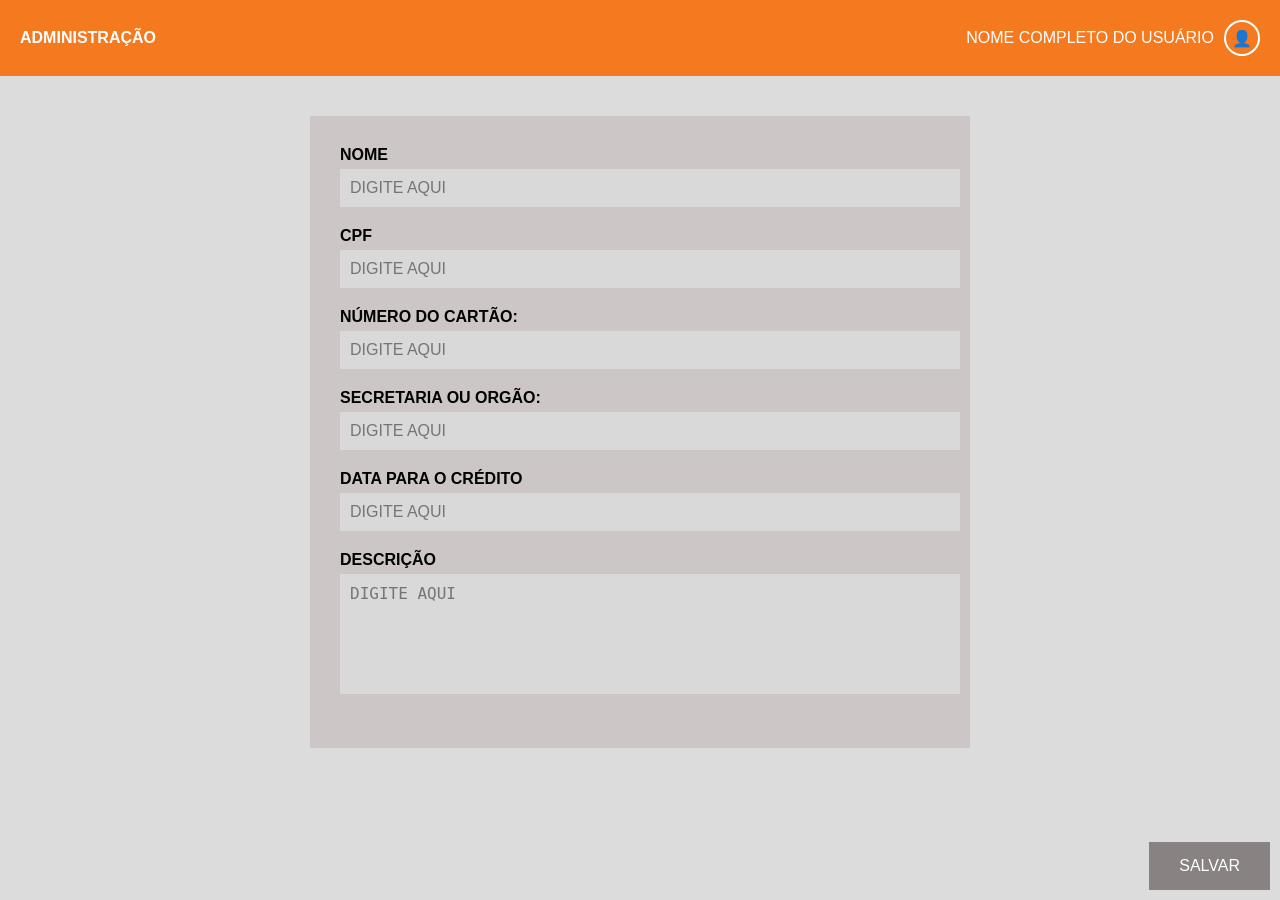
==== administracao.html @ 5edaece7 "Primeiro Commit As 4 telas principais e o funcionamento básico delas para demonstração inicial" ====
<!-- atualizado -->


<!DOCTYPE html>
<html lang="pt-br">
<head>
  <meta charset="UTF-8">
  <meta name="viewport" content="width=device-width, initial-scale=1.0">
  <title>Administração</title>
  <link rel="stylesheet" href="/frontend/css/administracao.css">
</head>
<body>
  <div class="header">
    <div><strong>ADMINISTRAÇÃO</strong></div>
    <div class="user">
      <span>NOME COMPLETO DO USUÁRIO</span>
      <div class="icon">👤</div>
    </div>
  </div>

  <div class="form-container">
    <div class="form-box">
      <div class="form-group">
        <label for="nome">NOME</label>
        <input type="text" id="nome" placeholder="DIGITE AQUI">
      </div>
      <div class="form-group">
        <label for="cpf">CPF</label>
        <input type="text" id="cpf" placeholder="DIGITE AQUI">
      </div>
      <div class="form-group">
        <label for="cartao">NÚMERO DO CARTÃO:</label>
        <input type="text" id="cartao" placeholder="DIGITE AQUI">
      </div>
      <div class="form-group">
        <label for="orgao1">SECRETARIA OU ORGÃO:</label>
        <input type="text" id="orgao1" placeholder="DIGITE AQUI">
      </div>
      <div class="form-group">
        <label for="data">DATA PARA O CRÉDITO</label>
        <input type="text" id="data" placeholder="DIGITE AQUI">
      </div>
      <div class="form-group">
        <label for="descricao">DESCRIÇÃO</label>
        <textarea id="descricao" class="descricao" placeholder="DIGITE AQUI"></textarea>
      </div>
    </div>
  </div>

  <button class="save-btn">SALVAR</button>
</body>
</html>
---- frontend/css/administracao.css ----
/* CSS de ADMNISTRAÇÂO */

body {
  font-family: Arial, sans-serif;
  margin: 0;
  background-color: #dcdcdc;
}

.header {
  background-color: #f4791f;
  color: white;
  display: flex;
  justify-content: space-between;
  align-items: center;
  padding: 20px;
}

.header .user {
  display: flex;
  align-items: center;
  gap: 10px;
}

.icon {
  width: 32px;
  height: 32px;
  border: 2px solid white;
  border-radius: 50%;
  display: flex;
  align-items: center;
  justify-content: center;
  font-weight: bold;
}

.form-container {
  display: flex;
  justify-content: center;
  margin-top: 40px;
}

.form-box {
  background-color: #ccc6c6;
  padding: 30px;
  width: 600px;
}

.form-group {
  margin-bottom: 20px;
}

label {
  display: block;
  font-weight: bold;
  margin-bottom: 5px;
}

input[type="text"] {
  width: 100%;
  padding: 10px;
  background-color: #d9d9d9;
  border: none;
  font-size: 16px;
  color: white;
}

.descricao {
  width: 100%;
  height: 100px;
  padding: 10px;
  background-color: #d9d9d9;
  border: none;
  font-size: 16px;
  color: white;
  resize: none; 
}


.save-btn {
  background-color: #888282;
  color: white;
  border: none;
  padding: 15px 30px;
  font-size: 16px;
  position: absolute;
  bottom: 10px;
  right: 10px;
  cursor: pointer;
}
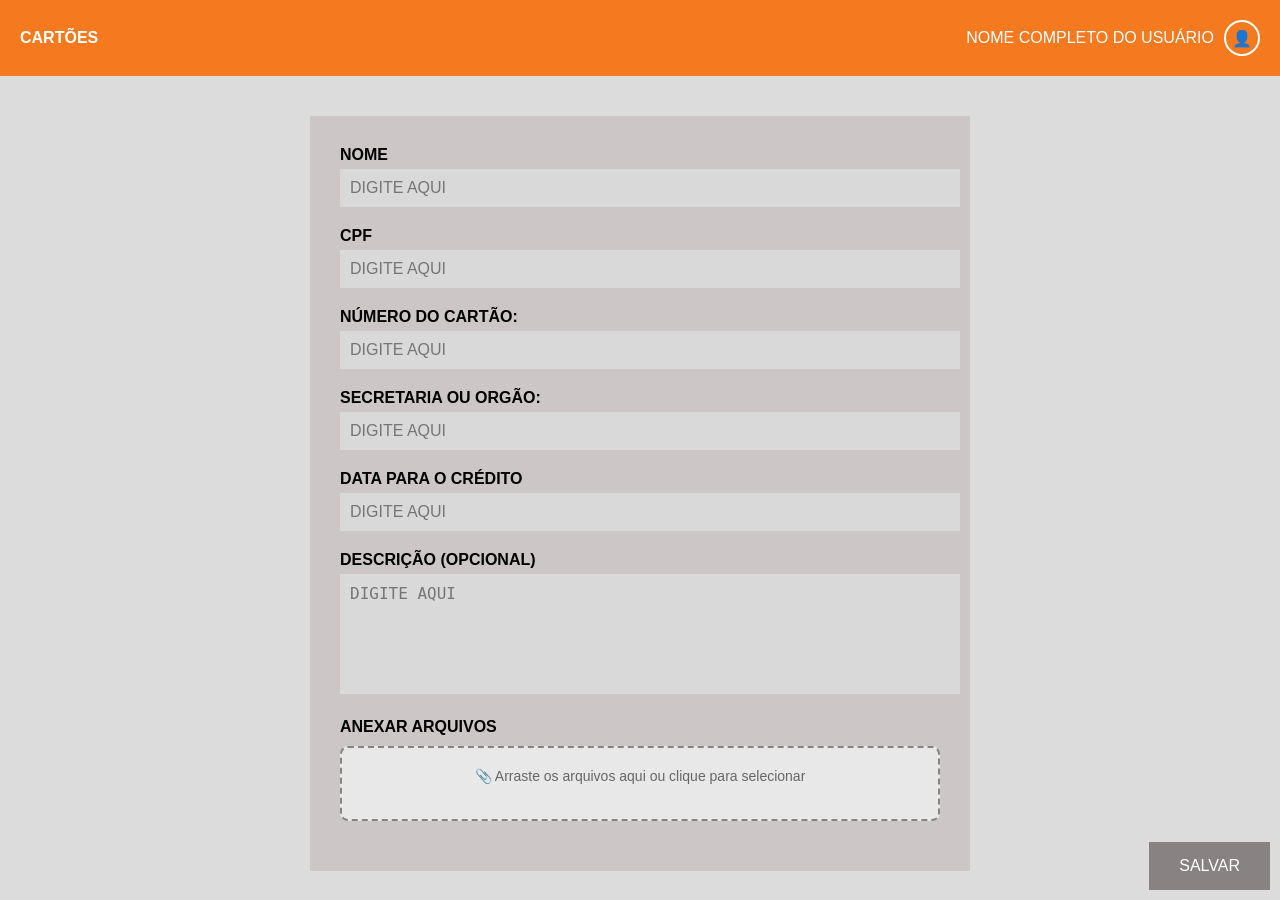
==== commit a8b0c951: "Sexta alteracao Algumas adições como uma tela de Auditoria, que irá registrar algumas ações de usuár" ====
--- a/administracao.html
+++ b/administracao.html
@@ -6,12 +6,12 @@
 <head>
   <meta charset="UTF-8">
   <meta name="viewport" content="width=device-width, initial-scale=1.0">
-  <title>Administração</title>
-  <link rel="stylesheet" href="/frontend/css/administracao.css">
+  <title>Cartões</title>
+  <link rel="stylesheet" href="frontend/css/administracao.css">
 </head>
 <body>
   <div class="header">
-    <div><strong>ADMINISTRAÇÃO</strong></div>
+    <div><strong>CARTÕES</strong></div>
     <div class="user">
       <span>NOME COMPLETO DO USUÁRIO</span>
       <div class="icon">👤</div>
@@ -41,12 +41,188 @@
         <input type="text" id="data" placeholder="DIGITE AQUI">
       </div>
       <div class="form-group">
-        <label for="descricao">DESCRIÇÃO</label>
+        <label for="descricao">DESCRIÇÃO (OPCIONAL)</label>
         <textarea id="descricao" class="descricao" placeholder="DIGITE AQUI"></textarea>
+      </div>
+      
+      <div class="form-group">
+        <label for="anexos">ANEXAR ARQUIVOS</label>
+        <div class="upload-area" id="uploadArea">
+          <div class="upload-text">
+            📎 Arraste os arquivos aqui ou clique para selecionar
+          </div>
+          <input type="file" id="fileInput" multiple style="display: none;">
+          <div id="fileList" class="file-list"></div>
+        </div>
       </div>
     </div>
   </div>
 
   <button class="save-btn">SALVAR</button>
+
+  <script type="module">
+    import logger from './logger.js';
+    
+    // Funcionalidade de upload de arquivos
+    const uploadArea = document.getElementById("uploadArea");
+    const fileInput = document.getElementById("fileInput");
+    const fileList = document.getElementById("fileList");
+    const saveBtn = document.querySelector(".save-btn");
+    let arquivos = [];
+
+    // Event listeners para drag and drop
+    uploadArea.addEventListener("dragover", (e) => {
+      e.preventDefault();
+      uploadArea.classList.add("dragover");
+    });
+
+    uploadArea.addEventListener("dragleave", () => {
+      uploadArea.classList.remove("dragover");
+    });
+
+    uploadArea.addEventListener("drop", (e) => {
+      e.preventDefault();
+      uploadArea.classList.remove("dragover");
+      const files = Array.from(e.dataTransfer.files);
+      adicionarArquivos(files);
+    });
+
+    // Click para abrir seletor de arquivos
+    uploadArea.addEventListener("click", () => {
+      fileInput.click();
+    });
+
+    fileInput.addEventListener("change", (e) => {
+      const files = Array.from(e.target.files);
+      logger.log('Arquivos selecionados', {
+        quantidade: files.length,
+        nomes: files.map(f => f.name)
+      });
+      adicionarArquivos(files);
+    });
+
+    function adicionarArquivos(files) {
+      arquivos.push(...files);
+      atualizarListaArquivos();
+    }
+
+    function atualizarListaArquivos() {
+      fileList.innerHTML = "";
+      
+      arquivos.forEach((arquivo, index) => {
+        const item = document.createElement("div");
+        item.className = "file-item-container";
+        item.innerHTML = `
+          <div class="file-item">
+            <span class="file-name">📄 ${arquivo.name}</span>
+            <button type="button" onclick="removerArquivo(${index})" class="remove-btn">×</button>
+          </div>
+        `;
+        fileList.appendChild(item);
+      });
+    }
+
+    window.removerArquivo = function(index) {
+      const arquivoRemovido = arquivos[index].name;
+      logger.log('Arquivo removido', {
+        arquivo: arquivoRemovido,
+        index: index
+      });
+      arquivos.splice(index, 1);
+      atualizarListaArquivos();
+    };
+
+    // Funções auxiliares (mantidas do seu código original)
+    function formatarTamanho(bytes) {
+      if (bytes === 0) return '0 Bytes';
+      const k = 1024;
+      const sizes = ['Bytes', 'KB', 'MB', 'GB'];
+      const i = Math.floor(Math.log(bytes) / Math.log(k));
+      return parseFloat((bytes / Math.pow(k, i)).toFixed(2)) + ' ' + sizes[i];
+    }
+
+    function obterTipoArquivo(nomeArquivo) {
+      const extensao = nomeArquivo.split('.').pop().toUpperCase();
+      return extensao;
+    }
+
+    function salvarArquivoNoGerenciador(arquivo) {
+      let arquivosGerenciador = JSON.parse(localStorage.getItem('arquivos_registrados') || '[]');
+      arquivosGerenciador.push(arquivo);
+      localStorage.setItem('arquivos_registrados', JSON.stringify(arquivosGerenciador));
+    }
+
+    // Event listener para o botão salvar (com logging)
+    saveBtn.addEventListener("click", (e) => {
+      e.preventDefault();
+
+      // Coletar dados do formulário
+      const formData = {
+        nome: document.getElementById("nome").value.trim(),
+        cpf: document.getElementById("cpf").value.trim(),
+        cartao: document.getElementById("cartao").value.trim(),
+        orgao: document.getElementById("orgao1").value.trim(),
+        dataCredito: document.getElementById("data").value.trim(),
+        descricao: document.getElementById("descricao").value.trim(),
+        arquivos: arquivos.map(f => f.name)
+      };
+
+      // Validar campos obrigatórios
+      if (!formData.nome || !formData.cpf || !formData.cartao) {
+        logger.log('Tentativa de cadastro inválida', {
+          motivo: 'Campos obrigatórios faltando',
+          dados: formData
+        });
+        alert("Por favor, preencha pelo menos os campos Nome, CPF e Número do Cartão.");
+        return;
+      }
+
+      // Registrar ação
+      logger.log('Cartão administrativo cadastrado', {
+        tipo: 'Cartão',
+        dados: formData,
+        totalArquivos: arquivos.length
+      });
+
+      const dataEnvio = new Date();
+      let arquivosSalvos = 0;
+
+      // Salvar arquivos no gerenciador
+      arquivos.forEach((arquivo, index) => {
+        const arquivoParaGerenciador = {
+          id: Date.now() + index,
+          nome: arquivo.name,
+          tipoExclusao: 'manual',
+          dataEnvio,
+          dataExpiracao: null,
+          tamanho: formatarTamanho(arquivo.size),
+          tipo: obterTipoArquivo(arquivo.name),
+          observacaoArquivo: '',
+          origem: 'Cartões',
+          dadosCartao: formData
+        };
+
+        salvarArquivoNoGerenciador(arquivoParaGerenciador);
+        arquivosSalvos++;
+      });
+
+      // Feedback para o usuário
+      if (arquivosSalvos > 0) {
+        alert(`✅ Cartão salvo com sucesso!\n${arquivosSalvos} arquivo(s) enviados para o gerenciador.`);
+      } else {
+        alert("✅ Cartão salvo com sucesso!");
+      }
+
+      // Limpar formulário
+      document.getElementById("nome").value = "";
+      document.getElementById("cpf").value = "";
+      document.getElementById("cartao").value = "";
+      document.getElementById("orgao1").value = "";
+      document.getElementById("data").value = "";
+      document.getElementById("descricao").value = "";
+      arquivos = [];
+      atualizarListaArquivos();
+    });
+  </script>
 </body>
-</html>
+</html>
--- a/frontend/css/administracao.css
+++ b/frontend/css/administracao.css
@@ -60,7 +60,7 @@
   background-color: #d9d9d9;
   border: none;
   font-size: 16px;
-  color: white;
+  color: rgb(0, 0, 0);
 }
 
 .descricao {
@@ -85,4 +85,117 @@
   bottom: 10px;
   right: 10px;
   cursor: pointer;
+}
+
+/* Estilos para área de upload */
+.upload-area {
+  border: 2px dashed #888282;
+  border-radius: 8px;
+  padding: 20px;
+  text-align: center;
+  background-color: #e8e8e8;
+  cursor: pointer;
+  transition: all 0.3s ease;
+  margin-top: 10px;
+}
+
+.upload-area:hover {
+  border-color: #f4791f;
+  background-color: #f0f0f0;
+}
+
+.upload-area.dragover {
+  border-color: #f4791f;
+  background-color: #fff5e6;
+}
+
+.upload-text {
+  color: #666;
+  font-size: 14px;
+  margin-bottom: 10px;
+}
+
+.file-list {
+  margin-top: 15px;
+}
+
+.file-item {
+  display: flex;
+  justify-content: space-between;
+  align-items: center;
+  background-color: #f9f9f9;
+  padding: 8px 12px;
+  margin-bottom: 5px;
+  border-radius: 4px;
+  border: 1px solid #ddd;
+}
+
+.file-name {
+  color: #333;
+  font-size: 14px;
+}
+
+.remove-btn {
+  background-color: #e74c3c;
+  color: white;
+  border: none;
+  border-radius: 50%;
+  width: 20px;
+  height: 20px;
+  cursor: pointer;
+  font-size: 12px;
+  display: flex;
+  align-items: center;
+  justify-content: center;
+}
+
+.remove-btn:hover {
+  background-color: #c0392b;
+}
+
+
+/* Estilos para configuração de exclusão */
+.file-item-container {
+  margin-bottom: 15px;
+}
+
+.exclusao-config {
+  background-color: #f9f9f9;
+  border: 1px solid #ddd;
+  border-radius: 4px;
+  padding: 10px;
+  margin-top: 10px;
+}
+
+.exclusao-config h4 {
+  margin: 0 0 10px 0;
+  color: #333;
+  font-size: 14px;
+}
+
+.exclusao-config label {
+  font-weight: bold;
+  color: #555;
+  margin-bottom: 5px;
+}
+
+.exclusao-config input[type="radio"] {
+  margin-right: 5px;
+}
+
+.exclusao-config input[type="number"] {
+  width: 80px;
+  padding: 5px;
+  border: 1px solid #ccc;
+  border-radius: 3px;
+}
+
+.exclusao-config textarea {
+  width: 100%;
+  height: 60px;
+  padding: 5px;
+  border: 1px solid #ccc;
+  border-radius: 3px;
+  resize: vertical;
+  font-family: Arial, sans-serif;
 }
